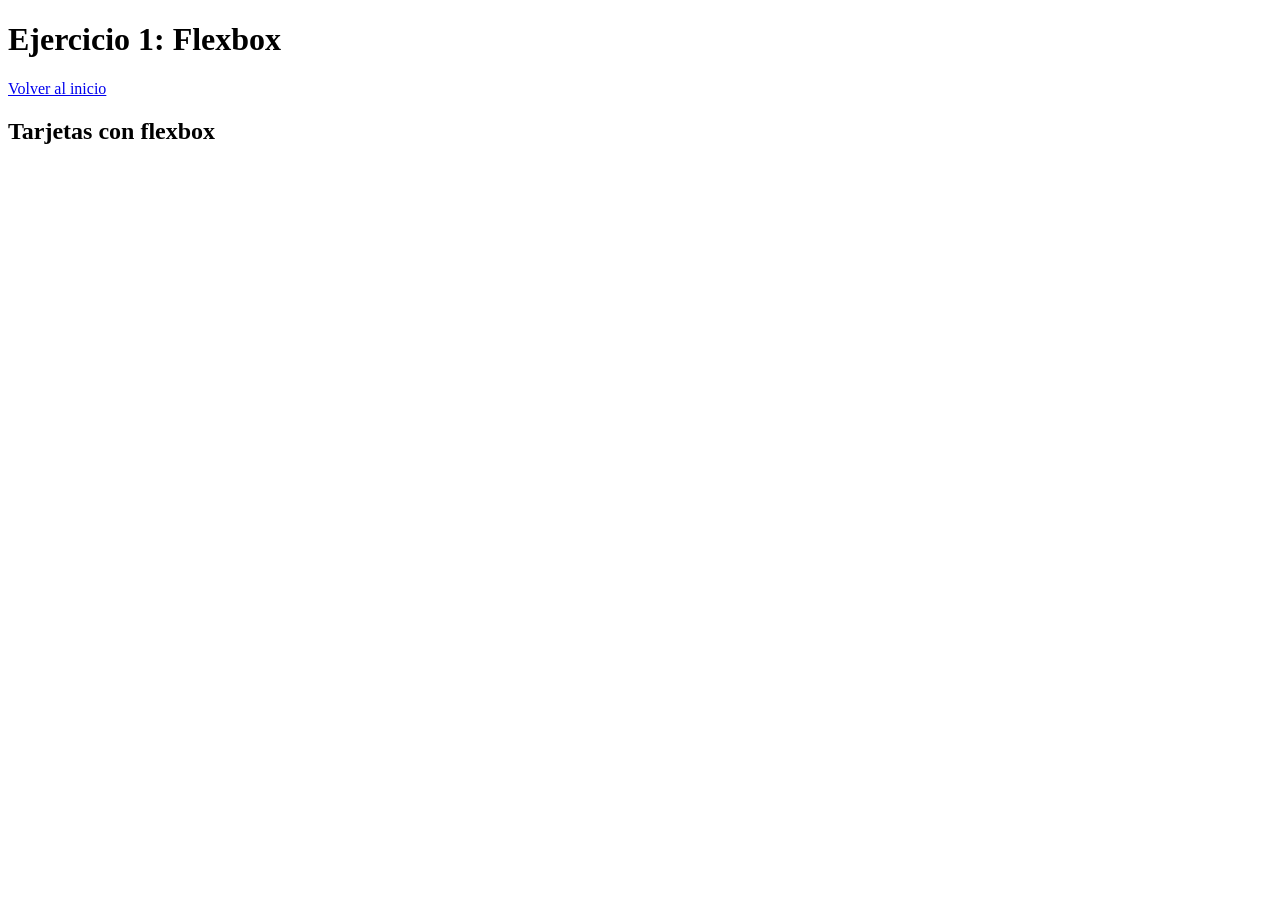
==== flexbox.html @ 92ae1466 "se agrega contenedor Flexbox y maquetacion basica en flexbox.html" ====
<!DOCTYPE html>
<html lang="es">

<head>
    <meta charset="UTF-8">
    <title>Ejercicio 1 - Flexbox</title>
    <link rel="stylesheet" href="css/styles.css">
</head>

<body>
    <header>
        <h1>Ejercicio 1: Flexbox</h1>
        <nav>
            <a href="index.html">Volver al inicio</a>
        </nav>
    </header>

    <main>
        <section>
            <h2>Tarjetas con flexbox</h2>

            <div id="contedor-tarjetas" class="flex-contenedor">

            </div>
        </section>
    </main>
</body>

</html>
---- css/styles.css ----
.flex-contenedor {
    display: flex;
    flex-wrap: wrap;
    gap: 1rem;
    justify-content: center;
}
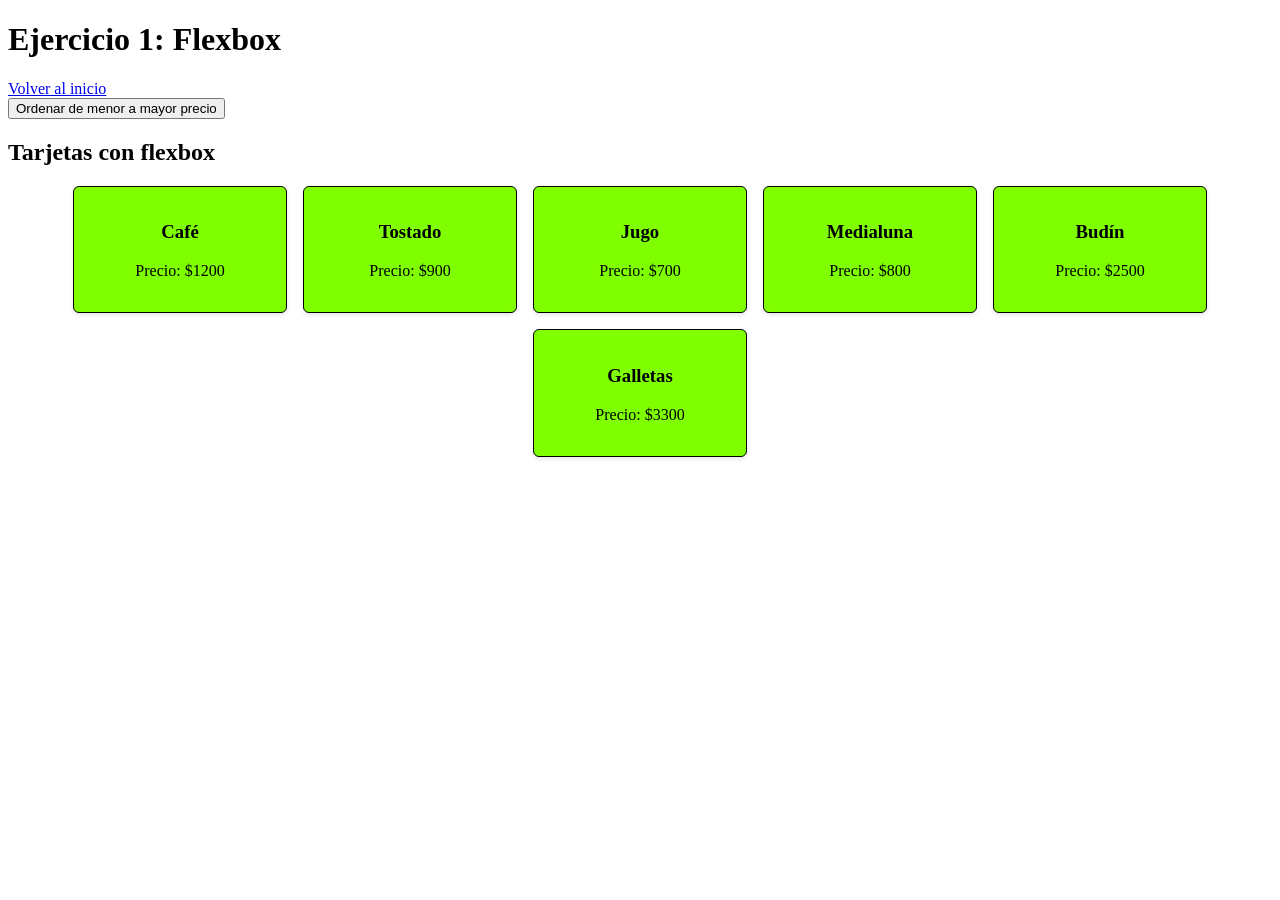
==== commit 02b13b56: "se implementa un boton de ordenamiento y actualizacion de vista" ====
--- a/flexbox.html
+++ b/flexbox.html
@@ -17,13 +17,13 @@
 
     <main>
         <section>
+            <button id="btnOrdenar">Ordenar de menor a mayor precio</button>
+
             <h2>Tarjetas con flexbox</h2>
 
-            <div id="contedor-tarjetas" class="flex-contenedor">
-
-            </div>
+            <div id="contenedorTarjetas" class="flex-contenedor"></div>
         </section>
     </main>
+    <script src="js/flexbox.js"></script>
 </body>
-
 </html>
--- a/css/styles.css
+++ b/css/styles.css
@@ -3,4 +3,14 @@
     flex-wrap: wrap;
     gap: 1rem;
     justify-content: center;
-}+}
+
+.tarjeta {
+    border: 1px solid #000000;
+    padding: 1rem;
+    width: 180px;
+    background: chartreuse;
+    border-radius: 6px;
+    text-align: center;
+    box-shadow: 0 2px 4px rgba(0, 0, 0, 0.1);
+}
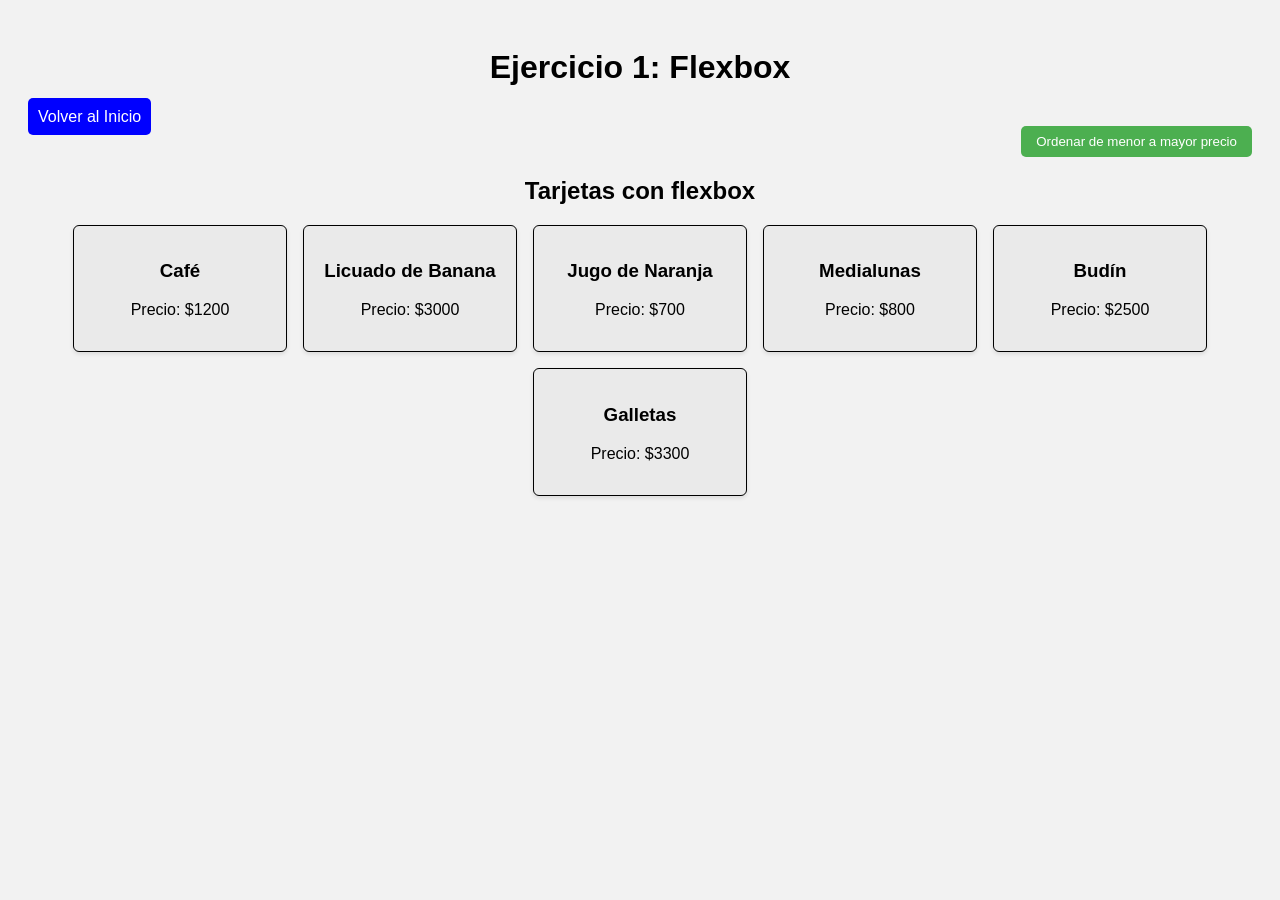
==== commit 45c02610: "Se agregaron comentarios faltantes y se le dio un diseño visual a todo el proyecto para finalizar el" ====
--- a/flexbox.html
+++ b/flexbox.html
@@ -10,14 +10,17 @@
 <body>
     <header>
         <h1>Ejercicio 1: Flexbox</h1>
-        <nav>
-            <a href="index.html">Volver al inicio</a>
-        </nav>
+
+        <div class="menu-ejercicios">
+            <a href="index.html">Volver al Inicio</a>
+        </div>
     </header>
 
     <main>
         <section>
-            <button id="btnOrdenar">Ordenar de menor a mayor precio</button>
+            <div class="orden-container">
+                <button id="btnOrdenar">Ordenar de menor a mayor precio</button>
+            </div>
 
             <h2>Tarjetas con flexbox</h2>
 
@@ -26,4 +29,5 @@
     </main>
     <script src="js/flexbox.js"></script>
 </body>
+
 </html>
--- a/css/styles.css
+++ b/css/styles.css
@@ -1,3 +1,13 @@
+body {
+    background: #f2f2f2;
+    font-family: Arial, sans-serif;
+    padding: 20px;
+}
+
+h1, h2 {
+    text-align: center;
+}
+
 .flex-contenedor {
     display: flex;
     flex-wrap: wrap;
@@ -9,8 +19,79 @@
     border: 1px solid #000000;
     padding: 1rem;
     width: 180px;
-    background: chartreuse;
+    background: #eaeaea;
     border-radius: 6px;
     text-align: center;
     box-shadow: 0 2px 4px rgba(0, 0, 0, 0.1);
 }
+
+form {
+    display: flex;
+    gap: 10px;
+    justify-content: center;
+    margin-bottom: 20px;
+}
+
+form input {
+    padding: 8px;
+    border-radius: 5px;
+    border: 1px solid #aaa;
+}
+
+table {
+    width: 100%;
+    border-collapse: collapse;
+    background: white;
+}
+
+th, td {
+    border: 1px solid #000000;
+    padding: 0.5rem;
+    text-align: center;
+}
+
+button {
+    padding: 8px 15px;
+    background: #4CAF50;
+    color: white;
+    border: none;
+    border-radius: 5px;
+    cursor: pointer;
+}
+
+button:hover {
+    background: #45a049;
+}
+
+table th {
+    background: #eaeaea;
+}
+
+.orden-container {
+    display: flex;
+    justify-content: flex-end;
+    margin-bottom: 15px;
+}
+
+.contenedor {
+    max-width: 800px;
+    margin: 40px auto;
+    background: white;
+    padding: 30px;
+    border-radius: 10px;
+    box-shadow: 0 0 10px rgba(0,0,0,0.1);
+}
+
+.descripcion {
+    margin-top: 20px;
+    line-height: 1.6;
+}
+
+.menu-ejercicios a {
+    background: blue;
+    color: white;
+    padding: 10px;
+    text-decoration: none;
+    border-radius: 5px;
+    text-align: center;
+}
